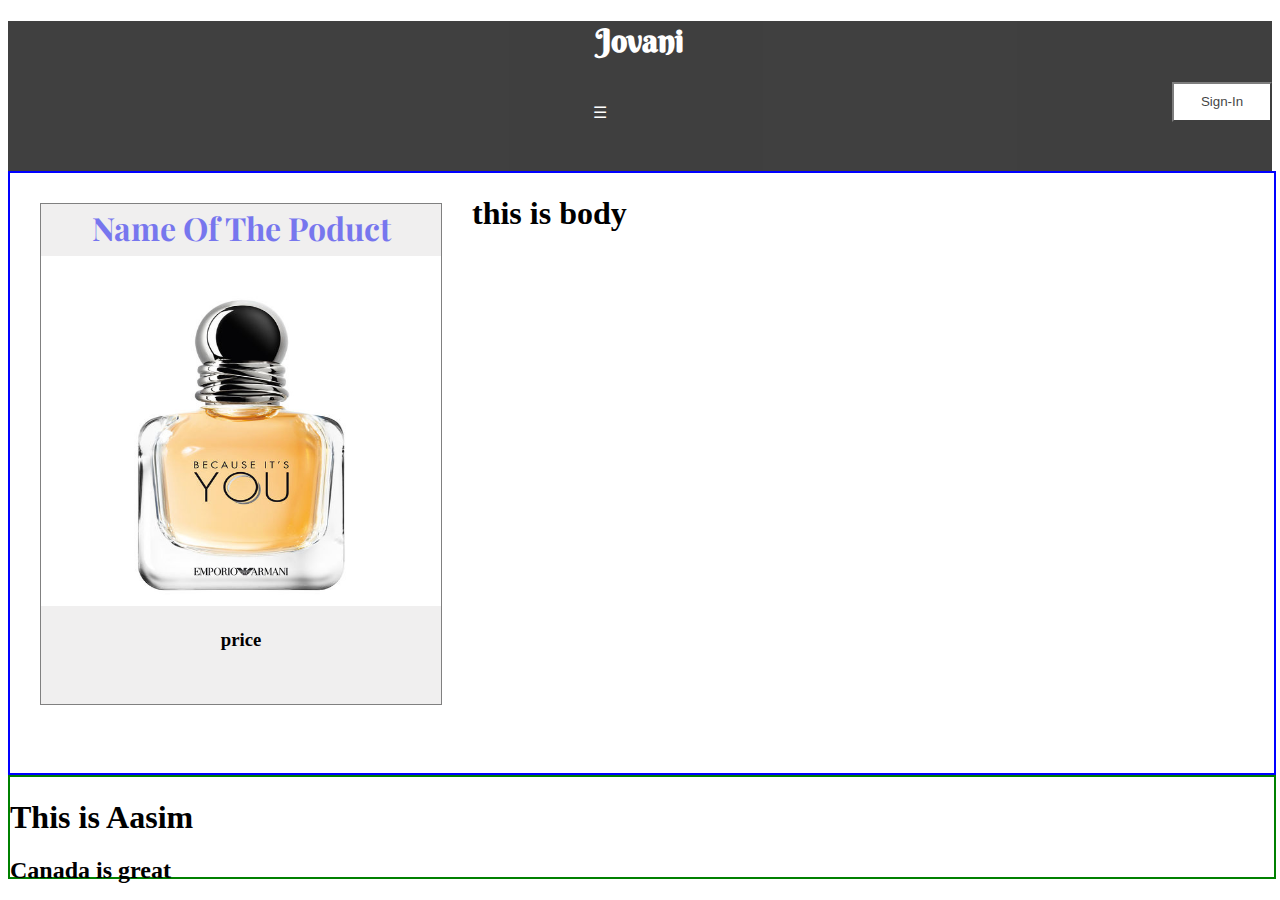
==== index.html @ ca94efe3 "Update" ====
<!DOCTYPE html>
<html>
	<head>
		<link rel="stylesheet" type="text/css" href="styleSheet.css">
		<!-- <link href="https://fonts.googleapis.com/css?family=Poppins" rel="stylesheet"> -->
		<link href="https://fonts.googleapis.com/css?family=Berkshire+Swash" rel="stylesheet">
		<link href="https://fonts.googleapis.com/css?family=Playfair+Display" rel="stylesheet">
		<!-- <link href="https://fonts.googleapis.com/css?family=Indie+Flower" rel="stylesheet"> -->
		<title>Luxury Handbags, Fragrances, and Wine</title>
	</head>
	<body>
		<div id="header">
			<h1> Jovani </h1> <!-- random name that I thought of rhymes with Armani combines my Aasim's last name and Jovan's first name  -->
			<button>Sign-In</button>
			<div id= "main"> 
			<div id = "mySidenav" class="sidenav"> <!-- side navigation bar code  -->
				<a href = "javascript:void(0)" class =           "closebutton" onclick="closeNav()">&times;></a>
				<a href="#">About</a>
				<a href="#">Services</a>
				<a href="#">Inventory</a>
				<a href="#">Contact</a>
			</div>

			<span onclick = "openNav()"">&#9776;</span>
		</div>
		</div>
		<div id="body">
			<div class="itemBlock"> <!-- here starts the division for item description with picture  -->
				<div class="itemBlockHeder"> <!-- this is the heder for the item division -->
					<a href="#"><h1>Name Of The Poduct</h1></a>
				</div>							<!-- ending the header division of the item  -->
				<div class="itemBlockBody"><!--  this is the division for the body of the item where the pictures will take a place  -->
					<img src="images/perfume1.jpg" alt="parfume"> <!-- this is the image of the product -->
				</div>						<!-- end of the body devision for the item  -->
				<div class="itemBlockFooter"><!--  this is the footer of the item devision where we preset price etc... -->
					<h3><a href="#"><p>price</p></a></h3>
				</div>  						<!-- ending of the footer of the item devision  -->
			</div>					<!-- here ends the division for item description with picture  -->
			<h1>this is body</h1>
		</div>
		<div id="footer">
			<h1> This is Aasim </h1>
			<h2> Canada is great</h2>
		</div>
	</body>
</html>
<script> 
function openNav() { 
	document.getElementById("mySidenav").style.width = "250px"; 
}
function closeNav() {
	document.getElementById("mySidenav").style.width = "0px";
}
</script>

<!-- utilized some Javascript functions to make the nav bar open and close  -->
---- styleSheet.css ----
#header{
	width:100%;
	height: 150px;
	/*border: 2px solid red;*/
	background: black;
	/*font-family: 'Popins', sans-serif;*/
	/*font-family: 'Indie Flower', cursive;*/
	font-family: 'Berkshire Swash', cursive;
	color: white;
	text-align:center;
	opacity: .75;
}

#body{
	width:100%;
	height:600px;
	border: 2px solid blue;
}
.sidenav{ /*this is the side navigation bar itself */
	height:100%;
	width: 0;
	position: fixed;
	z-index:1; /*the zindex allows us to keep the side nav in front of the screen*/ 
	top: 0; /*utilized for the position of the start point of drawing*/
	left: 0;
	background-color: #111;
	overflow-x: hidden;
	padding-top: 60px;
	transition: 0.5s; /*this element did not seem to work since it was not highlighted blue */
	

}
.sidenav a{ /*this is the interaction between the side nav and navigation on the website*/
	padding: 8px 8px 8px 32px;
	text-decoration: none;
	font-size: 25px;
	color: #818181;
	display: block;
	transition: 0.3s;
}
.sidenav a:hover{ /*this is the ability to hover over the side nav*/
	color: #f1f1f1;
}
.sidenav .closebtn { /*this is used to close the side nav "x-button"*/
	position: absolute;
	top: 0;
	right: 25px;
	font-size: 36px;
	margin-left: 50px;
}
#main { /*this was in order to maintain the positioning of the overall nav bar */
	transition: margin-left .5s;
	padding: 20px;
}
@media screen and (max-height: 450px) {
	.sidenav {padding-top: 15px;}
	.sidenav a{font-size: 18px;}
}
.itemBlock{    /*<!-- this is the item block -->*/
	width:400px;
	height:500px;
	border: 1px solid gray;
	background-color: #f0efef;
	margin: 30px;
	float: left;
}					/* closing the item block */
.itemBlock a{
	text-decoration: none; /* style for the links in the item block */
}
.itemBlockHeder{ /* new devision inside the item block that present the header of the devision */
	height:50px;
	margin-top:-20px;
	font-family: 'Playfair Display', serif;
	text-align:center;
	/*background: gray;*/
	opacity: 0.5;
}						/* closing the header division of the item block devision */
.itemBlockBody img{ /* styling the images inside of the item block */
	width: 400px;
	height: 350px;
	font-family: 'Playfair Display', serif;
}					/* closing images styling */
.itemBlockFooter p{ /* style for the paragraph of the footer devision that is part of the item block */
	text-align: center; /* givin center align to the paragraph */
	color:black;
}						/* closing paragraph style */
#footer{ 		/*starting style for the footer of the page*/
	width:100%;
	height: 100px;
	border: 2px solid green;

}
button{ /* This is the sign in button, will turn this into class */ 
	float: right;
	width: 100px;
	height: 40px;
	background-color:white;
}
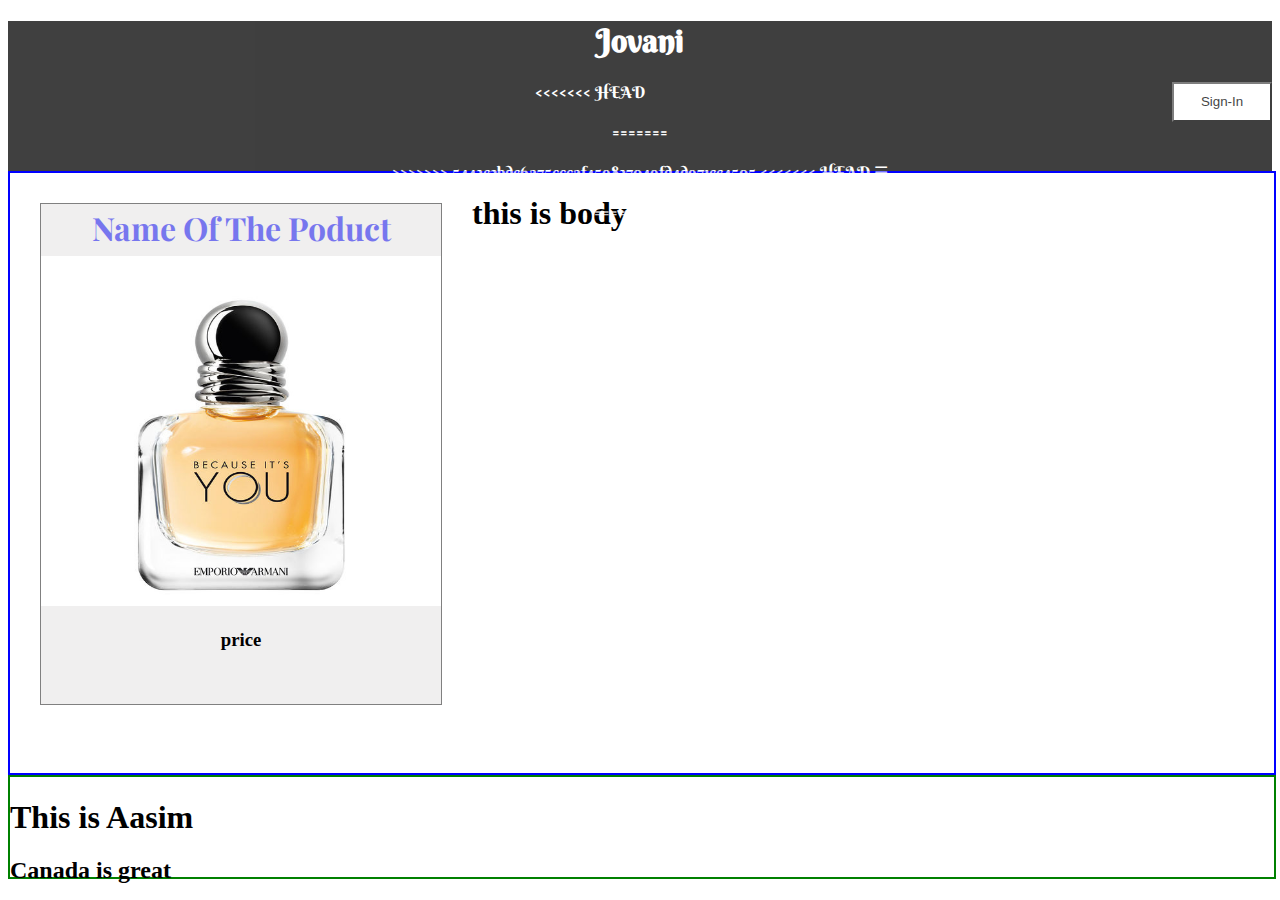
==== commit 402f80bc: "Merge branch 'master' of https://github.com/jove5/ecommerce" ====
--- a/index.html
+++ b/index.html
@@ -12,6 +12,16 @@
 		<div id="header">
 			<h1> Jovani </h1> <!-- random name that I thought of rhymes with Armani combines my Aasim's last name and Jovan's first name  -->
 			<button>Sign-In</button>
+<<<<<<< HEAD
+			<div id= "main">
+				<div id = "mySidenav" class="sidenav">
+					<a href = "javascript:void(0)" class =           "closebutton" onclick="closeNav()">&times;></a>
+					<a href="#">About</a>
+					<a href="#">Services</a>
+					<a href="#">Inventory</a>
+					<a href="#">Contact</a>
+				</div>
+=======
 			<div id= "main"> 
 			<div id = "mySidenav" class="sidenav"> <!-- side navigation bar code  -->
 				<a href = "javascript:void(0)" class =           "closebutton" onclick="closeNav()">&times;></a>
@@ -20,9 +30,15 @@
 				<a href="#">Inventory</a>
 				<a href="#">Contact</a>
 			</div>
+>>>>>>> 5443e2bde6a75cccaf459837049fd4d971ee4505
 
+<<<<<<< HEAD
 			<span onclick = "openNav()"">&#9776;</span>
 		</div>
+=======
+				<span onclick = "openNav()">open</span>
+			</div>
+>>>>>>> 8a9a91389c6c6783fbfaa3fb23a20555e49c5027
 		</div>
 		<div id="body">
 			<div class="itemBlock"> <!-- here starts the division for item description with picture  -->
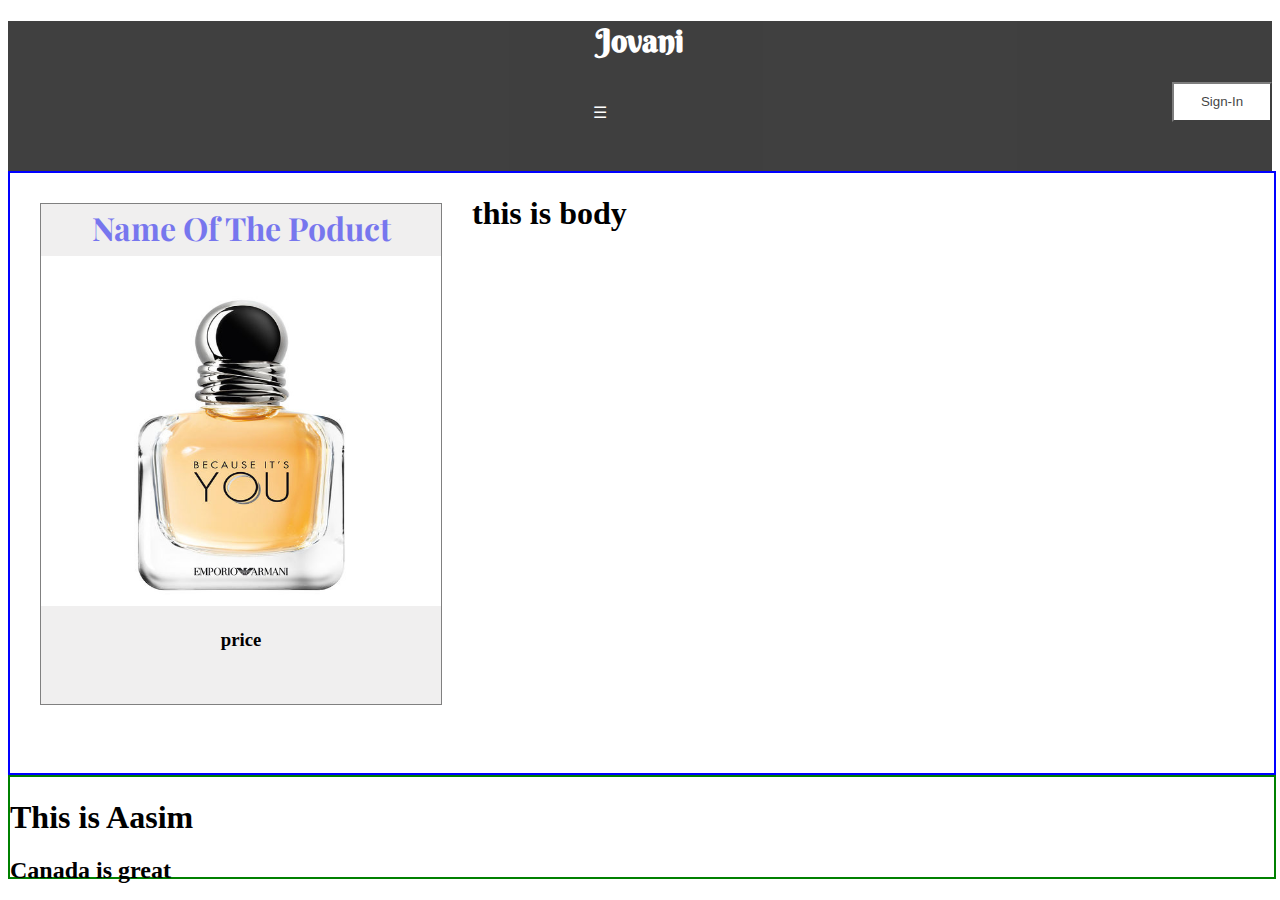
==== commit 7c388b74: "Updated" ====
--- a/index.html
+++ b/index.html
@@ -12,7 +12,7 @@
 		<div id="header">
 			<h1> Jovani </h1> <!-- random name that I thought of rhymes with Armani combines my Aasim's last name and Jovan's first name  -->
 			<button>Sign-In</button>
-<<<<<<< HEAD
+
 			<div id= "main">
 				<div id = "mySidenav" class="sidenav">
 					<a href = "javascript:void(0)" class =           "closebutton" onclick="closeNav()">&times;></a>
@@ -21,24 +21,10 @@
 					<a href="#">Inventory</a>
 					<a href="#">Contact</a>
 				</div>
-=======
-			<div id= "main"> 
-			<div id = "mySidenav" class="sidenav"> <!-- side navigation bar code  -->
-				<a href = "javascript:void(0)" class =           "closebutton" onclick="closeNav()">&times;></a>
-				<a href="#">About</a>
-				<a href="#">Services</a>
-				<a href="#">Inventory</a>
-				<a href="#">Contact</a>
+			
+				<span onclick = "openNav()">&#9776;</span>
+						
 			</div>
->>>>>>> 5443e2bde6a75cccaf459837049fd4d971ee4505
-
-<<<<<<< HEAD
-			<span onclick = "openNav()"">&#9776;</span>
-		</div>
-=======
-				<span onclick = "openNav()">open</span>
-			</div>
->>>>>>> 8a9a91389c6c6783fbfaa3fb23a20555e49c5027
 		</div>
 		<div id="body">
 			<div class="itemBlock"> <!-- here starts the division for item description with picture  -->
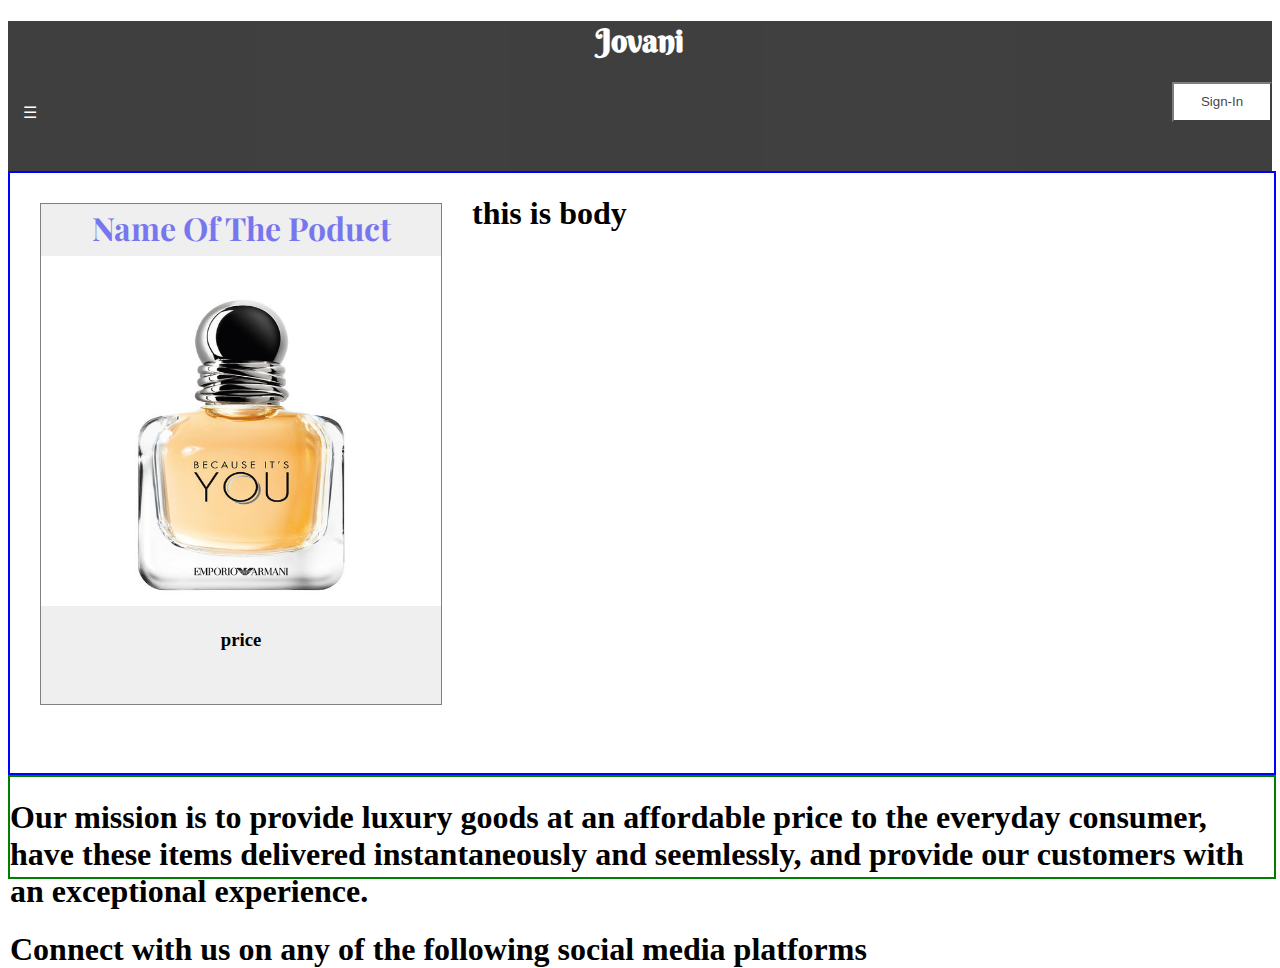
==== commit c200d34a: "Added Footer" ====
--- a/index.html
+++ b/index.html
@@ -22,7 +22,7 @@
 					<a href="#">Contact</a>
 				</div>
 			
-				<span onclick = "openNav()">&#9776;</span>
+				<span onclick = "openNav()"><a href="#">&#9776;</a></span>
 						
 			</div>
 		</div>
@@ -41,8 +41,9 @@
 			<h1>this is body</h1>
 		</div>
 		<div id="footer">
-			<h1> This is Aasim </h1>
-			<h2> Canada is great</h2>
+			<h1> Our mission is to provide luxury goods at an affordable price to the everyday consumer, have these items delivered instantaneously and seemlessly, and provide our customers with an exceptional experience.</h1>
+			<h1> Connect with us on any of the following social media platforms </h1>
+			
 		</div>
 	</body>
 </html>
--- a/styleSheet.css
+++ b/styleSheet.css
@@ -52,6 +52,15 @@
 	transition: margin-left .5s;
 	padding: 20px;
 }
+#main a{
+	text-align: left;
+	text-decoration: none;
+	color:white;
+}
+#main span{
+	position: relative;
+	left:-570px;
+}
 @media screen and (max-height: 450px) {
 	.sidenav {padding-top: 15px;}
 	.sidenav a{font-size: 18px;}
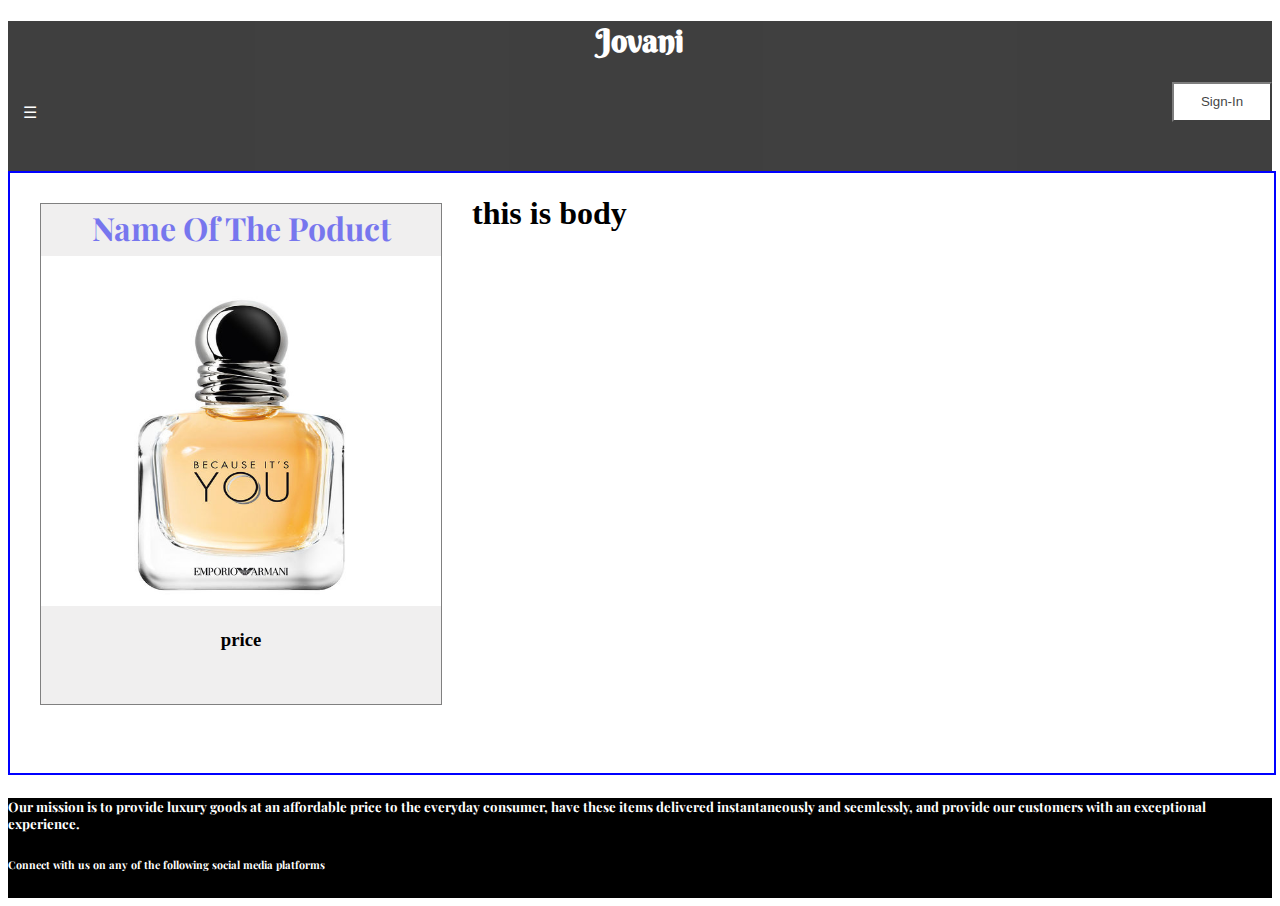
==== commit 160f4089: "Updates" ====
--- a/index.html
+++ b/index.html
@@ -41,9 +41,9 @@
 			<h1>this is body</h1>
 		</div>
 		<div id="footer">
-			<h1> Our mission is to provide luxury goods at an affordable price to the everyday consumer, have these items delivered instantaneously and seemlessly, and provide our customers with an exceptional experience.</h1>
-			<h1> Connect with us on any of the following social media platforms </h1>
-			
+			<h5> Our mission is to provide luxury goods at an affordable price to the everyday consumer, have these items delivered instantaneously and seemlessly, and provide our customers with an exceptional experience.</h5>
+			<h6> Connect with us on any of the following social media platforms </h6>
+
 		</div>
 	</body>
 </html>
--- a/styleSheet.css
+++ b/styleSheet.css
@@ -96,7 +96,10 @@
 #footer{ 		/*starting style for the footer of the page*/
 	width:100%;
 	height: 100px;
-	border: 2px solid green;
+	background-color: black;
+	color: white;
+	font-family: 'Playfair Display', serif;
+	
 
 }
 button{ /* This is the sign in button, will turn this into class */ 
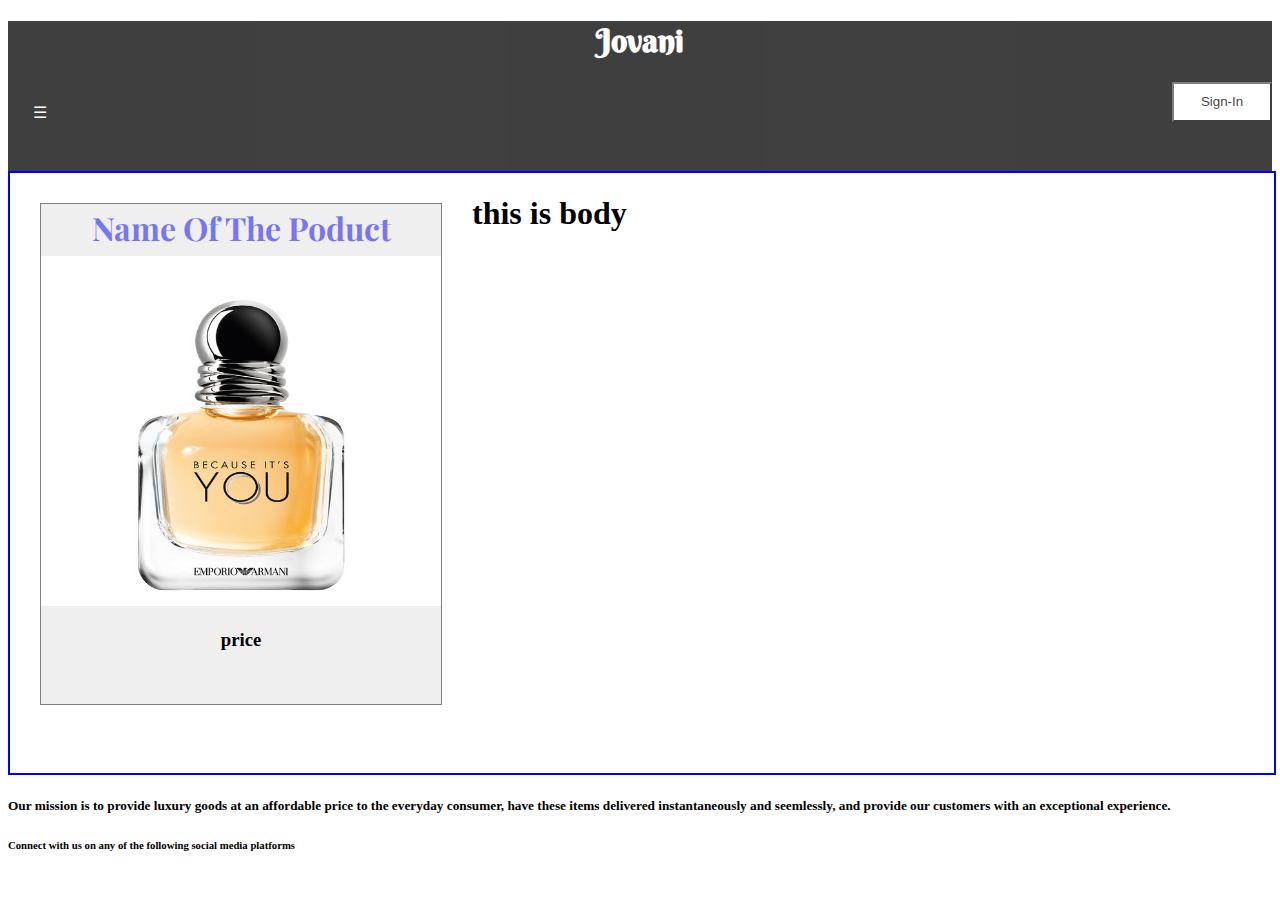
==== commit f03ebe21: "message" ====
--- a/index.html
+++ b/index.html
@@ -22,7 +22,7 @@
 					<a href="#">Contact</a>
 				</div>
 			
-				<span onclick = "openNav()"><a href="#">&#9776;</a></span>
+				<span onclick = "openNav()" style = "margin-right:-20px"><a href="#">&#9776;</a></span>
 						
 			</div>
 		</div>
@@ -40,12 +40,17 @@
 			</div>					<!-- here ends the division for item description with picture  -->
 			<h1>this is body</h1>
 		</div>
-		<div id="footer">
+		<!-- <footer>
 			<h5> Our mission is to provide luxury goods at an affordable price to the everyday consumer, have these items delivered instantaneously and seemlessly, and provide our customers with an exceptional experience.</h5>
 			<h6> Connect with us on any of the following social media platforms </h6>
 
-		</div>
+		</footer> -->
 	</body>
+	<footer>
+			<h5> Our mission is to provide luxury goods at an affordable price to the everyday consumer, have these items delivered instantaneously and seemlessly, and provide our customers with an exceptional experience.</h5>
+			<h6> Connect with us on any of the following social media platforms </h6>
+
+		</footer>
 </html>
 <script> 
 function openNav() { 
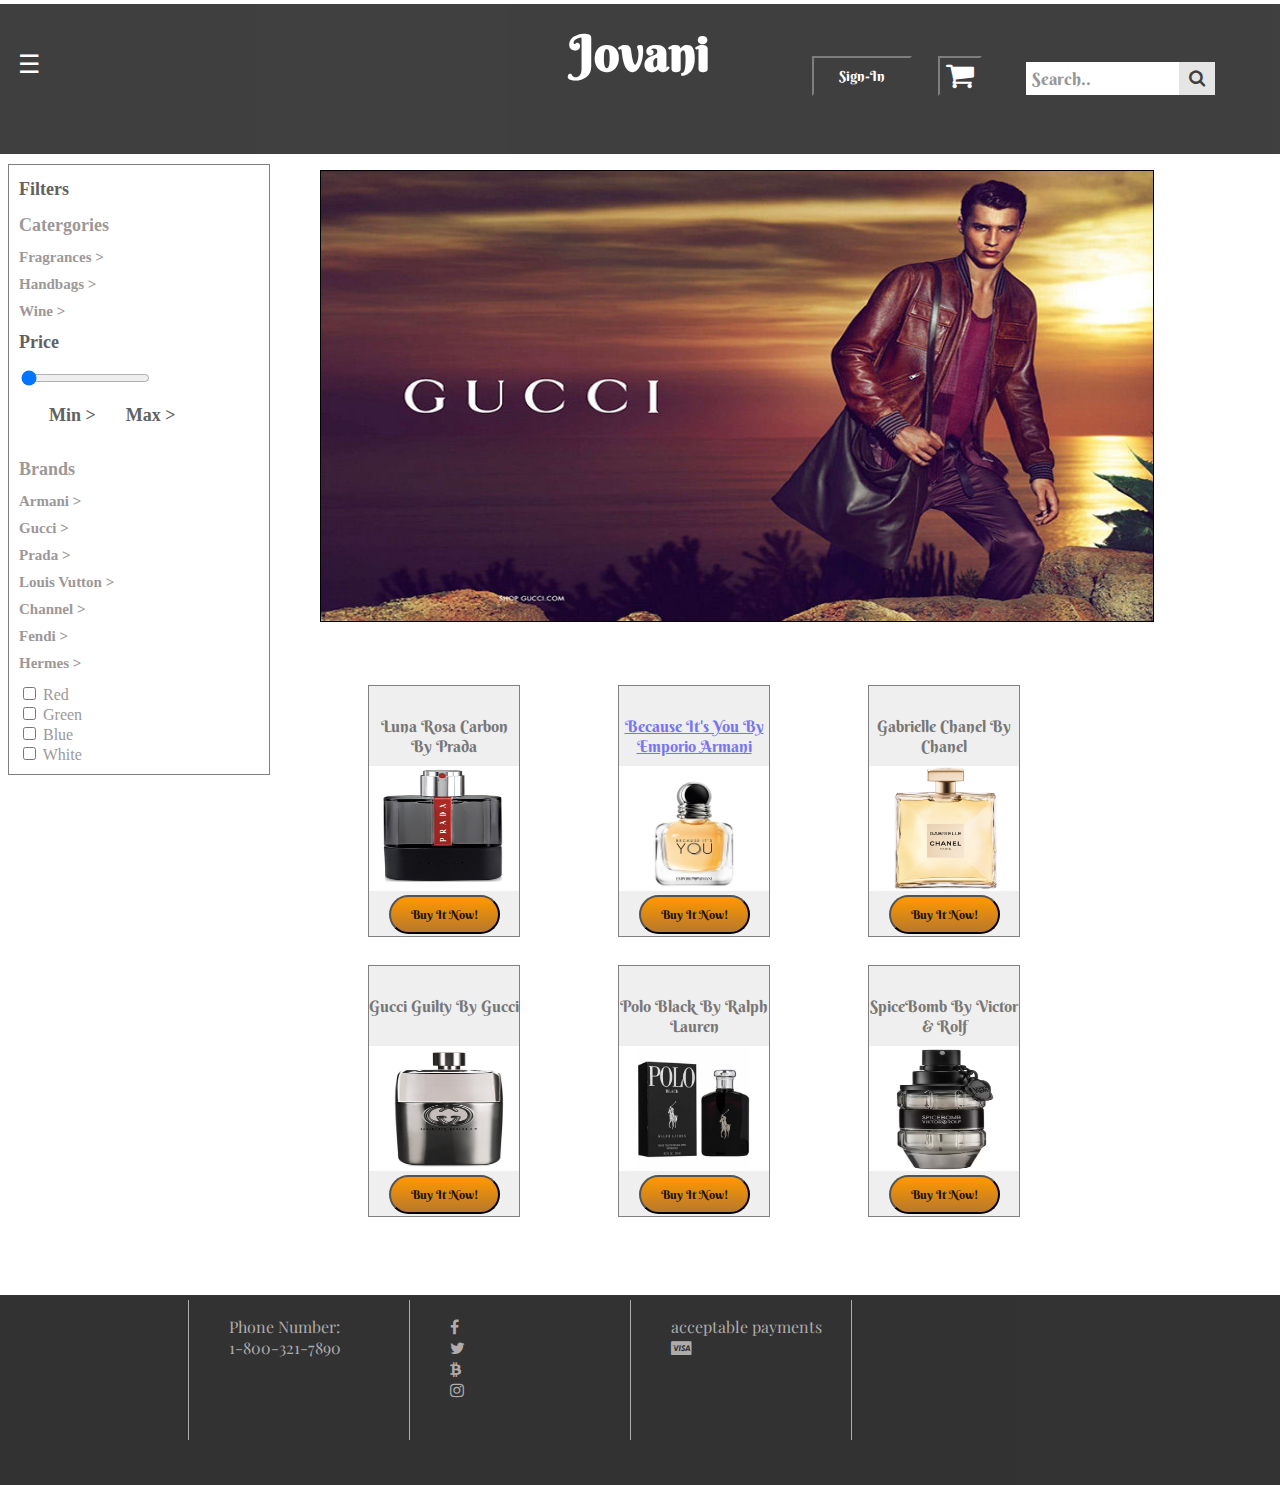
==== commit 8d7c119e: "index" ====
--- a/index.html
+++ b/index.html
@@ -2,6 +2,7 @@
 <html>
 	<head>
 		<link rel="stylesheet" type="text/css" href="styleSheet.css">
+		<link rel="stylesheet" href="https://maxcdn.bootstrapcdn.com/font-awesome/4.5.0/css/font-awesome.min.css">
 		<!-- <link href="https://fonts.googleapis.com/css?family=Poppins" rel="stylesheet"> -->
 		<link href="https://fonts.googleapis.com/css?family=Berkshire+Swash" rel="stylesheet">
 		<link href="https://fonts.googleapis.com/css?family=Playfair+Display" rel="stylesheet">
@@ -11,48 +12,381 @@
 	<body>
 		<div id="header">
 			<h1> Jovani </h1> <!-- random name that I thought of rhymes with Armani combines my Aasim's last name and Jovan's first name  -->
-			<button>Sign-In</button>
-
-			<div id= "main">
+			<p id="userName"></p>
+			<button id = "signIt" onclick="openSign()">Sign-In</button>
+			<button class = "cart"><i class="fa fa-shopping-cart"></i></button>
+			<div class = "topnav">
+				<input type ="text" placeholder = "Search..">
+				<button type="submit"><i class = "fa fa-search"></i></button> 
+			</div>
+
+
+			<div id= "main"> <!-- Side Navigation Bar-->
 				<div id = "mySidenav" class="sidenav">
-					<a href = "javascript:void(0)" class =           "closebutton" onclick="closeNav()">&times;></a>
+					<a href = "javascript:void(0)" class ="closebutton" onclick="closeNav()">&times;</a>
 					<a href="#">About</a>
 					<a href="#">Services</a>
-					<a href="#">Inventory</a>
+					<a href="#">Inventory <samp onclick="extend()" id="invent" style="cursor: pointer"> + </samp></a>
+					<div id="expentInventory">
+						<a href="#"><p>Armani</p></a>
+						<a href="#"><p>Gucci</p></a>
+						<a href="#"><p>Prada</p></a>
+						<a href="#"><p>Louis Vutton</p></a>
+						<a href="#"><p>Channel</p></a>
+						<a href="#"><p>Fendi</p></a>
+						<a href="#"><p>Hermes</p></a>
+					</div>
 					<a href="#">Contact</a>
 				</div>
+				<span onclick="openNav()"><a href="#">&#9776;</a></span>	
+			</div>
+		</div> <!-- Close side navigation bar-->
+	
+		<div id="signBg"> <!-- Sign In Form -->
+			<div id="signForm">
+				<p id="signHead">
+					Jovani<br/> Sign in to Jovani
+				</p>
+				<div id="closeB" title="close sign in form" onclick="closeSign()">
+					<p>
+						X
+					</p>
+				</div>
+				<input type="text" id="myText" value="" placeholder="User Name"> <br/>
+				<form>
+					<input type="text" name="password" placeholder="Password"><br/>		
+				</form><br/>
+				<input id="subButton" type="submit"  onclick="submitSign()">
+				<a href="#" id="forgotPasword">Forgot Pasword</a> 
+			</div>
+		</div> <!-- end of sign in form -->
+				<!--- SlideShow block start -->
+		<div class"slideShow" style="max-width:200px">
+			<div class="sideMenuSlideShow" id="leftMenuSlideShow">
+				<img src="images/arrowLeft.png">
+			</div>
+			<div class="sideMenuSlideShowR" id="RightMenuSlideShow">
+				<img src="images/arrowRight.png">
+			</div>
+			<img class="slidePic" src="images/handBags.jpg" style="width:65%">
+			<img class="slidePic" src="images/handBags2.jpg" style="width:65%">
+			<img class="slidePic" src="images/handBags3.jpg" style="width:65%">
+			<img class="slidePic" src="images/Gucci-Mini-Fragrance-Set-for-Women-4-.jpg" style="width:65%">
+		</div>
+				<!-- SlideShow end -->
+		<div class="sideBar">
+			<h2>Filters</h2>
+			<break>
+			<h2><a href="#">Catergories</a></h2>
+			<h3><a href="#">Fragrances ></a></h3>
+			<h3><a href="#">Handbags ></a> </h3>
+			<h3><a href="#">Wine ></a> </h3>
+			<h2>Price</h2>
+			<input type="range" min="0" value="10" max="100000" class="slider" id="sideBarSlider">
+			<div class="priceButtonsSideBar">
+				<div class="Button">
+					<a href="#"><h2>Min ></h2></a>
+				</div>
+				<div class="Button">
+					<a href="#"><h2>Max > </h2></a>
+				</div>
+			</div>
+			<br/><br/><br/>
+			<h2><a href="#">Brands</h2>
+			<h3><a href="#">Armani ></a></h3>
+			<h3><a href="#">Gucci ></a> </h3>
+			<h3><a href="#">Prada > </a></h3>
+			<h3><a href="#">Louis Vutton ></a> </h3>
+			<h3><a href="#">Channel ></a></h3>
+			<h3><a href="#">Fendi ></a></h3>
+			<h3><a href="#">Hermes ></a></h3>
+			<div class="checkboxSideBox">
+				<label> 
+					<input type="checkbox" >
+						Red
+				</label>
+				<br/>
+				<label> 
+					<input type="checkbox" >
+						Green
+				</label>
+				<br/>
+				<label> 
+					<input type="checkbox" >
+						Blue
+				</label>
+				<br/>
+				<label> 
+					<input type="checkbox" >
+						White
+				</label>
+				<br/>
+			</div>
+		</div>
+
+		<div class = "products"> <!--this is the section for products -->
+			<div class = "itemBlob">
+				<div class = "itemHead">
+					<p>Luna Rosa Carbon By Prada</p>
+				</div>
+				<div class = "itemImage" id = "p0">
+					<img src="images/perfume2.jpg" alt = "perfume">
+				</div>
+				<div class = "itemBottom">
+					<button class = "buy">Buy It Now!</button>
+				</div>
+			</div>
+
+			<a href = "#" id = "modalPopup" onclick="modalOpen()">
+			<div class = "itemBlob" id = "p1">
+				<div class = "itemHead">
+					<p>Because It's You By Emporio Armani</p>
+				</div>
+				<div class = "itemImage" id = "itemImage1">
+					<img src="images/perfume1.jpg" alt = "perfume">
+				</div></a>
+				<div class = "itemBottom">
+					<button class = "buy">Buy It Now!</button>
+				</div>
+
+			<div id = "itemPop">
+	<!-- <div id = "itemPopout">
+		<p id= "itemName">
+		</p>
+	<div id = "closeI" title="close product popout" onclick="closePop">
+
+	<p>X</p>
+ -->
+ 			<!-- <button id = "myBtn">Open Modal </button> -->
+
+ 			<div id = "myModal" class = "modal">
+ 			
+ 			<div class ="modal-content">
+ 				<span class = "close">&times;</span>
+ 			
+ 			<img id = "modalImage" src = "images/perfume1.jpg" >
+
+ 			<p><h2>Product Description</h2>Fragrance for her with notes of Vanilla, Raspberry and Rose. The fragrance plays with her powers of seduction as vanilla mixes with musk, revealing a complex and incredibly deep sensuality. Bold and immediately captivating, her fragrance expresses the urgency of a love that takes every chance to declare itself: BECAUSE IT’S YOU.</p>
+ 			<button class = "priceAndPurchase">1.7 fl oz 59.99</button>
+ 			<button class = "priceAndPurchase2">3.4 fl oz 79.99</button>
+ 			<h4>Original Price: $69.99</h4>
+ 			<h3>Sale: $59.99</h3>
+ 			<p id = "filling">Return Policy: Returnable within 30 days for a refund or Jovani credits.</p>
+ 			<div class = "miniImage">
+ 				<img src = "images/perfume7.jpg" onmouseover="imageChange(this)" onmouseout = "imageBack(this)"alt = "small">
+ 				<!-- <img src = "images/perfume8.jpg" id = "small2" alt = "small2">
+ 				<img src = "images/perfume9.jpg" id = "small3" alt = "small3"> -->
+ 			</div>
+ 			<div class ="small2">
+ 				<img src = "images/perfume8.jpg" onmouseover="imageChange(this)" onmouseout = "imageBack(this)"alt = "small2">
+ 			</div>
+ 			<div class = "small3">
+ 				<img src = "images/perfume9.jpg" onmouseover="imageChange(this)" onmouseout = "imageBack(this)"alt = "small3">
+ 			</div>
+ 			<form>
+ 				Quantity:
+ 				<input type="number" name="quantity" min="1" max="5">
+ 			</form>
+
+				</div>
+			</div>
+			</div>
+		</div>
+
+		<!-- <a href = "#" id = "modalPopup" onclick="modalOpen()"> -->
+			<div class = "itemBlob" id = "p2">
+				<div class = "itemHead">
+					<p>Gabrielle Chanel By Chanel</p>
+				</div>
+				<div class = "itemImage">
+					<img src="images/perfume4.jpg" alt = "perfume">
+				</div>
+		<!-- </a> -->
+				<div class = "itemBottom">
+					<button class = "buy">Buy It Now!</button>
+				</div>
+			</div>
 			
-				<span onclick = "openNav()" style = "margin-right:-20px"><a href="#">&#9776;</a></span>
-						
-			</div>
+			
+			<!-- <a href = "#" id = "modalPopup" onclick="modalOpen()"> -->
+			<div class = "itemBlob" id = "p3">
+				<div class = "itemHead">
+					<p>Polo Black By Ralph Lauren</p>
+				</div>
+				<div class = "itemImage">
+				
+					<img src="images/perfume3.jpg" alt = "perfume">
+				</div>
+		<!-- </a> -->
+				<div class = "itemBottom">
+					<button class = "buy">Buy It Now!</buttaon>
+				</div>
+			
+				</div>
+			<!-- <a href = "#" id = "modalPopup" onclick="modalOpen()"> -->
+			<div class = "itemBlob" id = "p4">
+				<div class = "itemHead">
+					<p>Gucci Guilty By Gucci</p>
+				</div>
+				<div class = "itemImage">
+					<img src="images/perfume5.jpg" alt = "perfume">
+				</div>
+		<!-- </a> -->
+				<div class = "itemBottom">
+					<button class = "buy">Buy It Now!</button>
+				</div>
+			</div>
+				
+			<!-- <a href = "#" id = "modalPopup" onclick="modalOpen()"> -->
+			<div class = "itemBlob" id = "p5">
+				<div class = "itemHead">
+					<p>SpiceBomb By Victor & Rolf</p>
+				</div>
+				<div class = "itemImage">
+
+					<img src="images/perfume6.jpg" alt = "perfume">
+				</div>
+		<!-- </a> -->
+				<div class = "itemBottom">
+					<button class = "buy">Buy It Now!</buttaon>
+				</div>
+			
+				</div>
+
 		</div>
-		<div id="body">
-			<div class="itemBlock"> <!-- here starts the division for item description with picture  -->
-				<div class="itemBlockHeder"> <!-- this is the heder for the item division -->
-					<a href="#"><h1>Name Of The Poduct</h1></a>
-				</div>							<!-- ending the header division of the item  -->
-				<div class="itemBlockBody"><!--  this is the division for the body of the item where the pictures will take a place  -->
-					<img src="images/perfume1.jpg" alt="parfume"> <!-- this is the image of the product -->
-				</div>						<!-- end of the body devision for the item  -->
-				<div class="itemBlockFooter"><!--  this is the footer of the item devision where we preset price etc... -->
-					<h3><a href="#"><p>price</p></a></h3>
-				</div>  						<!-- ending of the footer of the item devision  -->
-			</div>					<!-- here ends the division for item description with picture  -->
-			<h1>this is body</h1>
+
 		</div>
-		<!-- <footer>
-			<h5> Our mission is to provide luxury goods at an affordable price to the everyday consumer, have these items delivered instantaneously and seemlessly, and provide our customers with an exceptional experience.</h5>
-			<h6> Connect with us on any of the following social media platforms </h6>
-
-		</footer> -->
+
+
+			<!-- <a href = "#" id = "modalPopup" onclick="modalOpen()">
+			<div class = "itemBlob" id = "p3">
+				<div class = "itemHead">
+					<p>Because It's You By Emporio Armani</p>
+				</div>
+				<div class = "itemImage">
+					<img src="images/perfume1.jpg" alt = "perfume">
+				</div>
+		</a>
+				<div class = "itemBottom">
+					<button class = "buy">Buy It Now!</button>
+				</div>
+			</div>
+
+			<a href = "#" id = "modalPopup" onclick="modalOpen()">
+			<div class = "itemBlob" id = "p4">
+				<div class = "itemHead">
+					<p>Because It's You By Emporio Armani</p>
+				</div>
+				<div class = "itemImage">
+					<img src="images/perfume1.jpg" alt = "perfume">
+				</div>
+		</a>
+				<div class = "itemBottom">
+					<button class = "buy">Buy It Now!</button>
+				</div>
+			</div>
+
+			<a href = "#" id = "modalPopup" onclick="modalOpen()">
+			<div class = "itemBlob" id = "p5">
+				<div class = "itemHead">
+					<p>Because It's You By Emporio Armani</p>
+				</div>
+				<div class = "itemImage">
+					<img src="images/perfume1.jpg" alt = "perfume">
+				</div>
+		</a>
+				<div class = "itemBottom">
+					<button class = "buy">Buy It Now!</button>
+				</div>
+			</div>
+
+			<a href = "#" id = "modalPopup" onclick="modalOpen()">
+			<div class = "itemBlob" id = "p6">
+				<div class = "itemHead">
+					<p>Because It's You By Emporio Armani</p>
+				</div>
+				<div class = "itemImage">
+					<img src="images/perfume1.jpg" alt = "perfume">
+				</div>
+		</a>
+				<div class = "itemBottom">
+					<button class = "buy">Buy It Now!</button>
+				</div>
+			</div>
+
+			<a href = "#" id = "modalPopup" onclick="modalOpen()">
+			<div class = "itemBlob" id = "p7">
+				<div class = "itemHead">
+					<p>Because It's You By Emporio Armani</p>
+				</div>
+				<div class = "itemImage">
+					<img src="images/perfume1.jpg" alt = "perfume">
+				</div>
+		</a>
+				<div class = "itemBottom">
+					<button class = "buy">Buy It Now!</button>
+				</div>
+			</div>
+
+			<a href = "#" id = "modalPopup" onclick="modalOpen()">
+			<div class = "itemBlob" id = "p8">
+				<div class = "itemHead">
+					<p>Because It's You By Emporio Armani</p>
+				</div>
+				<div class = "itemImage">
+					<img src="images/perfume1.jpg" alt = "perfume">
+				</div>
+		</a>
+				<div class = "itemBottom">
+					<button class = "buy">Buy It Now!</button>
+				</div>
+			</div> -->
+
+		<!-- <div id="body">
+			<div class="itemBlock"> <! here starts the division for item description with picture  -->
+				<!-- <div class="itemBlockHeder"> --> <!-- this is the heder for the item division -->
+					<!-- <a href="#"><h1>Name Of The Poduct</h1></a> -->
+			<!-- 	</div>	 -->						<!-- ending the header division of the item  -->
+				<!-- <div class="itemBlockBody" --><!--  this is the division for the body of the item where the pictures will take a place  -->
+					<!-- <img src="images/perfume1.jpg" alt="parfume"> --> <!-- this is the image of the product -->
+				<!-- </div> -->						<!-- end of the body devision for the item  -->
+				<!-- <div class="itemBlockFooter"> --><!--  this is the footer of the item devision where we preset price etc... -->
+					 						<!-- ending of the footer of the item devision  -->
+			<!-- </div>	 -->				<!-- here ends the division for item description with picture  -->
+			<!-- <h1>this is body</h1> -->
+		<!-- </div> -->
+		
+		<div id="donut">
+			<div class="donutBox">
+				<ul>
+					<li>Phone Number:</li>
+					<li><a href="#">1-800-321-7890</a></li>
+				</ul>
+			</div>
+			<div class="donutBox">
+				<ul>
+					<li><a href="https://www.facebook.com" target="_blank"><i class="fa fa-facebook"></i></a></li>
+					<li><a href="https://www.twitter.com" target="_blank"><i class="fa fa-twitter"></i></a></li>
+					<li><a href="https://commerce.coinbase.com/shopify" target="_blank"><i class="fa fa-bitcoin"></i></a></li>
+					<li><a href="https://www.instagram.com" target="_blank"><i class="fa fa-instagram"></i></a></li>
+				</ul>
+			</div>
+			<div class="donutBox">
+				<ul>
+					<li>acceptable payments</li>
+					<li><i class="fa fa-cc-visa"></i></li>
+				</ul>
+			</div>
+			<div class="donutBox">
+			</div>
+		</div> 
 	</body>
-	<footer>
-			<h5> Our mission is to provide luxury goods at an affordable price to the everyday consumer, have these items delivered instantaneously and seemlessly, and provide our customers with an exceptional experience.</h5>
-			<h6> Connect with us on any of the following social media platforms </h6>
-
-		</footer>
+
 </html>
+
 <script> 
+//////////////////////////////////////////////////////////////////
+// side navigation
 function openNav() { 
 	document.getElementById("mySidenav").style.width = "250px"; 
 }
@@ -60,6 +394,103 @@
 	document.getElementById("mySidenav").style.width = "0px";
 }
 </script>
-
-<!-- utilized some Javascript functions to make the nav bar open and close  -->
-
+<script type="text/javascript">
+function extend(){
+
+	var ch = document.getElementById("expentInventory");
+	// ch.style.display="block";
+	if(ch.style.display==="none"){
+		ch.style.display ="block";
+		document.getElementById("invent").innerHTML ="-"
+	}
+	else{
+		ch.style.display = "none";
+		document.getElementById("invent").innerHTML ="+"
+	}
+}
+// ending side navigation
+////////////////////////////////////////////////////////////
+
+////////////////////////////////////////////////////////////
+// slideShow function
+var slidePosition = 0;
+		slide();
+		function slide (){
+			var x;
+			var y= document.getElementsByClassName("slidePic");
+			for(x = 0; x< y.length; x++){
+				y[x].style.display = " none ";			
+			}
+			slidePosition++;
+			if( slidePosition > y.length) {slidePosition = 1}
+			y[slidePosition - 1].style.display = "block";
+			setTimeout(slide, 2000);
+		}
+// end of slideShow
+///////////////////////////////////////////////////////////
+	
+</script>
+
+<script type="text/javascript">
+	
+	var signDiv = document.getElementById("signBg");
+function openSign(){
+		signDiv.style.display = "block";
+	}
+	function closeSign(){
+		signDiv.style.display = "none";
+	}
+	function submitSign(){
+		
+		var b = document.getElementById("signIt");
+		var n = document.getElementById("myText").value;
+		signDiv.style.display = "none";
+		b.style.display ="none";
+		document.getElementById("userName").innerHTML = "My Account | Welcome "+ n;
+	}
+</script>
+
+<script> //The following code is used to make popups of the products
+
+
+var modal = document.getElementById('myModal');
+// var btn = document.getElementById('myBtn');
+// var itemImage2 = document.getElementById('perfume').src;
+
+var span = document.getElementsByClassName("close")[0];
+
+// btn.onclick = function() {
+// 	modal.style.display = "block";
+// }
+span.onclick = function() {
+	modal.style.display = "none";
+}
+// document.getElementById(modalImage).src = itemImage2;
+window.onclick = function(event) {
+	if(event.target == modal) {
+		modal.style.display = "none";
+	}
+};
+</script>
+<script>
+function modalOpen(){
+	modal.style.display = "block"
+} 
+
+// window.onclick = function(event){
+// 	if(event.target == modal) {
+// 		modal.style.display = "none";
+// 	}
+// }
+</script>
+<script>
+function imageChange(x){
+	x.style.height = "500px"
+	x.style.width = "500px"
+}
+function imageBack(x){
+	x.style.height = "10%"
+	x.style.width = "10%"
+}
+</script>
+<!-- utilized some Javascript functions to make the nav bar open and close  -->--- a/styleSheet.css
+++ b/styleSheet.css
@@ -1,5 +1,9 @@
+@media(max-width: 3400px) {
+
 #header{
-	width:100%;
+	max-width: 1300px;
+	height: 100px;
+	max-width: 3300px;
 	height: 150px;
 	/*border: 2px solid red;*/
 	background: black;
@@ -9,25 +13,194 @@
 	color: white;
 	text-align:center;
 	opacity: .75;
-}
-
+	margin: -30px -10px 0px -10px;
+	/*margin: -21px -20px 0px -10px;*/
+}
+h1 {
+	position:relative;
+	top:18.5px;
+	font-size:50px;
+}
+
+body {
+	
+}
+#signBg{
+	position: fixed;
+	top:0;
+	left: 0;
+	width:100%;
+	height:100%;
+	background-color: rgba(0, 0, 0, 0.7);
+	display: none;
+	z-index: 2;
+	
+}
+#signForm{
+	position: absolute;
+	width: 400px;
+	height: 300px;
+	border: 1px solid black;
+	background-color: white;
+	top:50%;
+	left:50%;
+
+	margin-top: -250px;
+	margin-left: -100px;
+	box-shadow: 0 5px 5px 0px black	;
+
+}
+#signForm input{
+	margin:10px 0 0 5px;
+	padding: 10px;
+	width:90%;
+	border-radius: 5px;
+	text-align: center;
+}
+#subButton{
+	margin: -10px 0 0 16.5px !important;
+	background-color: gray;
+	color:white;
+	cursor: pointer;
+}
+#closeB{
+	position: absolute;
+	width: 25px;
+	height: 25px;
+	border: 2px solid white;
+	border-radius: 50%;
+	text-align:center;
+	top:5px;
+	right:5px;
+	font-weight: bold;
+	cursor: pointer;
+
+}
+#closeB p{
+	margin-top:5px;
+	color:white;
+}
+#signHead{
+	background-color: black;
+	color: white;
+	opacity: 0.7;
+	text-align: center;
+	margin-top: 0px;
+}
+#forgotPasword{
+	color:red;
+	text-decoration: none;
+	text-align: center;
+	float:right;
+	margin:10px;
+}
+/*#userName{
+	color:white;
+	z-index: 2;
+}*/
+.buy{
+  background: #ff9900;
+  background-image: -webkit-linear-gradient(top, #ff9900, #b8782b);
+  background-image: -moz-linear-gradient(top, #ff9900, #b8782b);
+  background-image: -ms-linear-gradient(top, #ff9900, #b8782b);
+  background-image: -o-linear-gradient(top, #ff9900, #b8782b);
+  background-image: linear-gradient(to bottom, #ff9900, #b8782b);
+  -webkit-border-radius: 28;
+  -moz-border-radius: 28;
+  border-radius: 28px;
+  font-family: Georgia;
+  color: #1a1103;
+  font-size: 12px;
+  padding: 10px 20px 10px 20px;
+  text-decoration: none;
+  font-family: 'Berkshire Swash', cursive;
+}
+
+.buy:hover{
+  background: #3cb0fd;
+  background-image: -webkit-linear-gradient(top, #3cb0fd, #3498db);
+  background-image: -moz-linear-gradient(top, #3cb0fd, #3498db);
+  background-image: -ms-linear-gradient(top, #3cb0fd, #3498db);
+  background-image: -o-linear-gradient(top, #3cb0fd, #3498db);
+  background-image: linear-gradient(to bottom, #3cb0fd, #3498db);
+  text-decoration: none;
+  cursor:pointer;
+}
+.slidePic{
+	position:absolute !important;
+	top:170px;
+	left:320px !important;
+	width:100px;
+	height:450px;
+	border:1px solid black;
+}
+/*
 #body{
-	width:100%;
+	max-width:1700px;
+	height:800px;
+	max-width:3700px;
 	height:600px;
 	border: 2px solid blue;
+	margin: -22px -20px 0px -10px;
+	background-color:white;
+}*/
+.topnav button{
+	float:right;
+	position:relative;
+	left:300px;
+	bottom:45px;
+	padding:6px 10px;
+	margin-top: 8px;
+	margin-right: 16px;
+	background: #ddd;
+	font-size:17.5px;
+	border: none;
+	cursor: pointer;
+	/*overflow:hidden;
+	background-color: #e9e9e9;*/
+}
+/*.fas {
+	float: right;
+	font-size:17px;
+	/*float:left;*/
+.cart{
+	float:right;
+	position:relative;
+	bottom:43px;
+	left:-180px;
+	background:black;
+	color:white;
+	font-size: 30px;
+	cursor: pointer;
+
+}
+
+}
+
+.topnav input[type=text] {
+	float:right;
+	position: relative;
+	left: 95px;
+	bottom:45px;
+	padding:6px;
+	border: none;
+	margin-top: 8px;
+	margin-right: 16px;
+	font-size: 17px;
+	font-family: 'Berkshire Swash', cursive;
 }
 .sidenav{ /*this is the side navigation bar itself */
 	height:100%;
 	width: 0;
 	position: fixed;
-	z-index:1; /*the zindex allows us to keep the side nav in front of the screen*/ 
+	z-index:3; /*the zindex allows us to keep the side nav in front of the screen*/ 
 	top: 0; /*utilized for the position of the start point of drawing*/
 	left: 0;
-	background-color: #111;
+	background-color: black;
 	overflow-x: hidden;
 	padding-top: 60px;
 	transition: 0.5s; /*this element did not seem to work since it was not highlighted blue */
-	
+
 
 }
 .sidenav a{ /*this is the interaction between the side nav and navigation on the website*/
@@ -48,6 +221,16 @@
 	font-size: 36px;
 	margin-left: 50px;
 }
+#expentInventory{
+	display: none;
+	
+}
+#expentInventory a{
+	padding: 0;
+	margin-left:32px;
+	font-size: 16px !important;
+}
+
 #main { /*this was in order to maintain the positioning of the overall nav bar */
 	transition: margin-left .5s;
 	padding: 20px;
@@ -57,54 +240,349 @@
 	text-decoration: none;
 	color:white;
 }
+#main a:hover{
+	color:white;
+	font-weight:bold;
+	background-color: #2f3235;
+
+}
 #main span{
+	float:left;
 	position: relative;
-	left:-570px;
+	top: -70px;
+	font-size:25px;
 }
 @media screen and (max-height: 450px) {
 	.sidenav {padding-top: 15px;}
 	.sidenav a{font-size: 18px;}
 }
-.itemBlock{    /*<!-- this is the item block -->*/
-	width:400px;
-	height:500px;
+.modal {
+	display:none;
+	position:fixed;
+	z-index:1;
+	left:0;
+	top:0;
+	width:100%;
+	height:100%;
+	overflow:auto;
+	background-color:rgb(0, 0, 0);
+	background-color:rgb(0,0,0,0.4);
+	/*margin:15% auto;*/
+}
+.modal-content{
+	background-color: #fefefe;
+	margin:15% auto;
+	padding:20px;
+	border: 1px solid #888;
+	width: 80%;
+	height:135%;
+	font-family: 'Oswald', sans-serif;
+}
+.close {
+	color:#aaa;
+	float:right;
+	font-size:28px;
+	font-weight:bold;
+}
+.close:hover,
+.close:focus {
+	color:black;
+	text-decoration:none;
+	cursor:pointer;
+}
+.itemBlob{    
+	width:150px;
+	height:250px;
 	border: 1px solid gray;
 	background-color: #f0efef;
 	margin: 30px;
-	float: left;
-}					/* closing the item block */
-.itemBlock a{
-	text-decoration: none; /* style for the links in the item block */
-}
-.itemBlockHeder{ /* new devision inside the item block that present the header of the devision */
+	margin: 10px 10px 10px 10px;
+	/*float:right;*/
+	/*float:left;*/
+	/*position:relative !important;
+	top:-600px !important;*/
+	/*bottom: ;*/
+	/*ottom: 400px;*/
+	/*right:  300px;*/
+}
+/*made change*/
+.products{
+	position:relative !important;
+	top:-100px !important;
+	left:350px;
+	right:0px;
+	height:500px;
+	width:500px;
+/*end change*/
+} /* closing the item block */
+#p1 {
+	/*float:left;*/
+	position:relative;
+	top:-262px;
+	left:250px;
+}					
+#p2 {
+	position:relative;
+	top:-524px;
+	left:500px;
+}
+#p3{
+	position:absolute;
+	top:270px;
+	left:250px;
+}
+#p4{
+	position:absolute;
+	top:270px;
+}
+#p5{
+	position:absolute;
+	top:270px;
+	left:500px;
+}
+#modalImage{
+	border:10px solid gray;
+	position:relative;
+	left:150px;
+}
+.modal-content p h2{
+	position:relative;
+	top:100px;
+	right:-200px;
+	padding:10px 560px 250px 0px;
+	/*font-family: 'Berkshire Swash', cursive;*/
+}
+.modal-content h4{
+	text-decoration:line-through;
+	position:relative;
+	top:-500px;
+	left:825px;	
+}
+.modal-content h3{
+	position:relative;
+	top:-600px;
+	left:825px;
+	color:red;
+}
+.modal-content form{
+	position:relative;
+	top:-950px;
+	left:850px;
+}
+/*#filing{
+	position:relative;
+	top:-800px;
+	left:825px;
+}*/
+
+/*.modal-content h1{
+	position:relative;
+	top:-400px;
+	right:400px;
+}*/
+.priceAndPurchase{
+	position:relative;
+	top:-350px;
+	left:-125px;
+
+	float:right;
+}
+.priceAndPurchase2{
+	position:relative;
+	top:-350px;
+	left:925px;
+}
+.miniImage img{
+	width:10%;
+	height:10%;
+	border:6px solid gray;
+	position:relative;
+	bottom:800px;
+	/*right:200px;*/
+}
+/*#p0{
+	width:50px;
 	height:50px;
-	margin-top:-20px;
-	font-family: 'Playfair Display', serif;
+}*/
+/*itemBox a{
+	text-de*/ /* style for the links in the item block */
+.small2 img{
+	width:10%;
+	height:10%;
+	border:6px solid gray;
+	position:relative;
+	bottom:800px;
+}
+.small3 img{
+	width:10%;
+	height:10%;
+	border:6px solid gray;
+	position:relative;
+	bottom:800px;
+}
+.imagePosition{
+	width:300px;
+	height:300px;
+	position:relative;
+}
+.itemHead{  /*new devision inside the item block that present the header of the devision */
+	height:50px;
+	margin-top:30px;
+	font-family: 'Berkshire Swash', cursive;
 	text-align:center;
 	/*background: gray;*/
 	opacity: 0.5;
-}						/* closing the header division of the item block devision */
-.itemBlockBody img{ /* styling the images inside of the item block */
-	width: 400px;
-	height: 350px;
+} /* closing the header division of the item block devision */
+.itemImage img{ 
+	width:150px;
+	height:125px;
+	 /*styling the images inside of the item block */
+}					/* closing images styling */
+.itemBottom {  /*style for the paragraph of the footer devision that is part of the item block */
+	text-align: center; /* givin center align to the paragraph */
+}						/* closing paragraph style */
+#donut{ 		/*starting style for the footer of the page*/
+	position:relative;
+	top:0px;
+	max-width:3300px;
+	height:180px;
+	background-color: black;
+	opacity: .8;
+	color: black;
 	font-family: 'Playfair Display', serif;
-}					/* closing images styling */
-.itemBlockFooter p{ /* style for the paragraph of the footer devision that is part of the item block */
-	text-align: center; /* givin center align to the paragraph */
-	color:black;
-}						/* closing paragraph style */
-#footer{ 		/*starting style for the footer of the page*/
-	width:100%;
-	height: 100px;
-	background-color: black;
-	color: white;
-	font-family: 'Playfair Display', serif;
-	
-
-}
-button{ /* This is the sign in button, will turn this into class */ 
+	/*margin: -23px 6px 0px -10px;*/
+	padding: 5px 0px 5px 170px;
+	margin:10px -20px -10px -10px;
+}
+.donutBox{
+	/*text-align: center;*/
+	float:left;
+	margin-left:20px;
+	width:200px;
+	height:140px;
+	border-left: 1px solid #9D9897;
+	color:#9D9897;
+	padding: 0;
+}
+.donutBox a{
+	text-decoration: none;
+	color:#9D9897;
+}
+.donutBox ul{
+	list-style-type: none;
+}
+#signIt{ /* This is the sign in button, will turn this into class */ 
 	float: right;
+	position:relative;
+	top: -43px;
+	right: 350px;
 	width: 100px;
 	height: 40px;
-	background-color:white;
-}+	background-color:black;
+	color: white;
+	font-size:14px;
+	font-family: 'Berkshire Swash', cursive;
+	/*padding-right:20px;*/
+	/*margin-right:20px;*/
+	display: block;
+	cursor: pointer;
+}
+#userName{
+	color: white;
+	font-size: 20px;
+	float: right;
+	padding-right: 20px;
+}
+.sideBar{
+	margin-top:30px;
+	width:250px;
+	/*height:600px;*/
+	border: 1px solid gray;
+	/*font-family: 'Source Sans Pro', sans-serif;*/
+	color:#9D9897;
+	padding:0px 0px 10px 10px;
+	margin:10px 0 10px 0;
+}
+.sideBar a{
+	text-decoration: none;
+	color:#9D9897;
+}
+.sideBar a:hover{
+	color:black;
+	font-weight:bold;
+	background-color: #a8a6a6s;
+	
+}
+.sideBar h1{
+
+	font-size:x-large;
+}
+.sideBar h2{
+	font-size: 18px;
+	color: rgb(97, 97, 97);
+}
+.sideBar h3{
+	font-size: 15px;
+	line-height:0.8;
+}
+.Button{
+	float:left;
+	margin-left:30px;
+	/*padding:0px 5px 0px 5px;
+	border: 1px solid black;*/
+
+}
+.Button h1{
+	border:1px solid black;
+	padding: 0 5px 0 5px;
+}
+.Button a{
+	text-decoration: none;
+	color:#9D9897;
+}
+.slider: webkit-slider-thumb{
+	border-radius: 50%;
+}
+.sideMenuSlideShow{
+	position:absolute ;
+	top:171px;
+	left:320px !important;
+	width:80px;
+	height:450px;
+	z-index: 1;
+	background-color: black;
+	opacity: 0;
+	cursor: pointer;
+}
+.sideMenuSlideShow img{
+	width: 80px;
+	height: 80px;
+	display: block;
+	margin-top:190px;s
+}
+.sideMenuSlideShow:hover{
+opacity: 0.6
+
+}
+.sideMenuSlideShowR{
+	position:absolute ;
+	top:171px;
+	left:1073px !important;
+	width:80px;
+	height:450px;
+	z-index: 1;
+	background-color: black;
+	opacity: 0;
+	cursor: pointer;
+}
+.sideMenuSlideShowR img{
+	width: 80px;
+	height: 80px;
+	display: block;
+	margin-top:190px;s
+}
+.sideMenuSlideShowR:hover{
+opacity: 0.6
+
+}
+}
